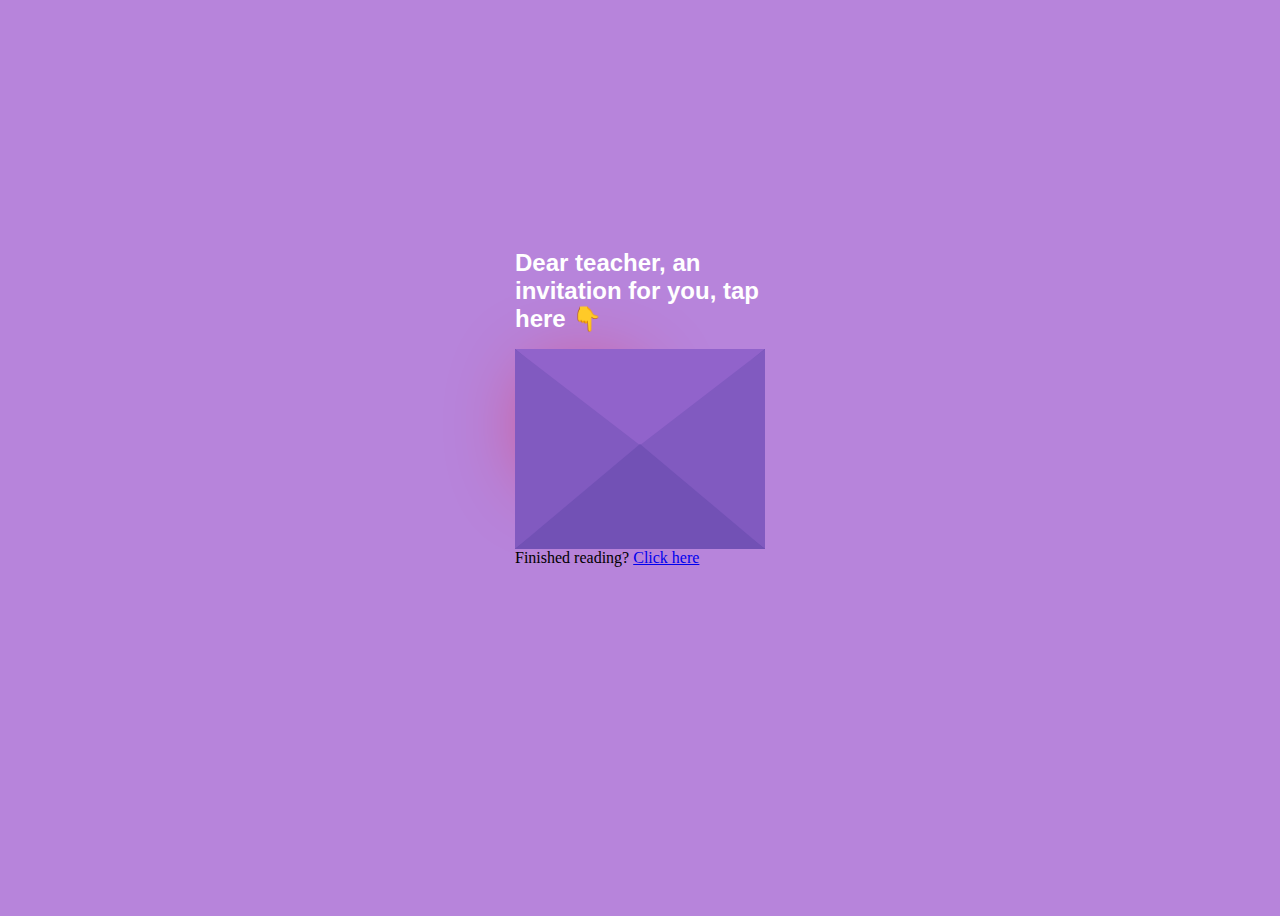
==== index.html @ e1e59bc0 "invitation" ====
<!DOCTYPE html>
<html lang="en">
  <head>
    <meta charset="UTF-8" />
    <meta name="viewport" content="width=device-width, initial-scale=1.0" />
    <title>untoldcoding</title>
    <link rel="stylesheet" href="Style3.css" />
  </head>
  <body>
    <div class="envelope">
      <div class="back"></div>
      <div class="letter">
        <div class="heart"></div>
        <div class="text">
          <p>
            You're heartly invited <br>
             to our welcome/farewell program,<br>
             which is conducted<br>
             on the 25th of Magh<br>
             at Siddharth Cottage. <br>
             <p style="color: blue;">NTC Family</p>
          </p>
          <!-- <a href="new.html">Click here</a> -->
        </div>
      </div>
      <div class="front"></div>
      <div class="top"></div>
      <div class="shadow"></div>
      <div class="text1">
        <h2>Dear teacher, an invitation for you, tap here 👇</h2>
      </div>
      Finished reading? <a href="yes/index.html">Click here</a>
    </div>
    
  </body>
</html>
---- Style3.css ----
body {
  display: flex;
  align-items: center;
  justify-content: center;
  height: 100vh;
  background: #b784db;
}
.envelope {
  position: relative;
  cursor: pointer;
}

.back {
  position: relative;
  width: 250px;
  height: 200px;
  background: #6247aa;
}
.front {
  position: absolute;
  border-right: 130px solid #815ac0;
  border-top: 100px solid transparent;
  border-bottom: 100px solid transparent;
  height: 0;
  width: 0;
  top: 0;
  left: 120px;
  z-index: 3;
}
.front:before {
  content: "";
  position: absolute;
  border-left: 130px solid #815ac0;
  border-top: 100px solid transparent;
  border-bottom: 100px solid transparent;
  height: 0;
  width: 0;
  top: -100px;
  left: -120px;
}
.front:after {
  content: "";
  position: absolute;
  border-bottom: 105px solid #7251b5;
  border-left: 125px solid transparent;
  border-right: 125px solid transparent;
  height: 0;
  width: 0;
  top: -5px;
  left: -120px;
}
.top {
  position: absolute;
  border-top: 105px solid #9163cb;
  border-left: 125px solid transparent;
  border-right: 125px solid transparent;
  height: 0;
  width: 0;
  top: 0;
  transform-origin: top;
  transition: 0.4s;
}
.envelope:hover .top {
  transform: rotateX(160deg);
}
.letter {
  position: absolute;
  background: white;
  width: 230px;
  height: 180px;
  top: 10px;
  left: 10px;
  transition: 0.2s;
}
.envelope:hover .letter {
  transform: translateY(-100px);
  z-index: 2;
}
.text1 {
  position: absolute;
  color: white;
  font-family: sans-serif;
  top: -55%;
}
.text {
  text-align: center;
  font-size: 9px;
  font-family: Arial, Helvetica, sans-serif;
  margin-top: 20px;
  font-weight: bold;
  color: black;
  position: relative;
  top: -20px;
  left: 20px;
}

/*---heart -----*/
.heart {
  background-color: red;
  height: 70px;
  width: 70px;
  position: relative;
  top: 20px;
  left: 20px;
  transform: rotate(-45deg);
  box-shadow: -5px 10px 90px red;
  animation: untoldcoding 0.8s linear infinite;
}

@keyframes untoldcoding {
  0% {
    transform: rotate(-45deg) scale(1.05);
  }
  70% {
    transform: rotate(-45deg) scale(1);
  }
  100% {
    transform: rotate(-45deg) scale(0.8);
  }
}
.heart:before {
  content: "";
  position: absolute;
  height: 70px;
  width: 70px;
  background-color: red;
  top: -40px;
  border-radius: 50px;
}
.heart:after {
  content: "";
  position: absolute;
  height: 70px;
  width: 70px;
  background-color: red;
  right: -40px;
  border-radius: 50px;
}
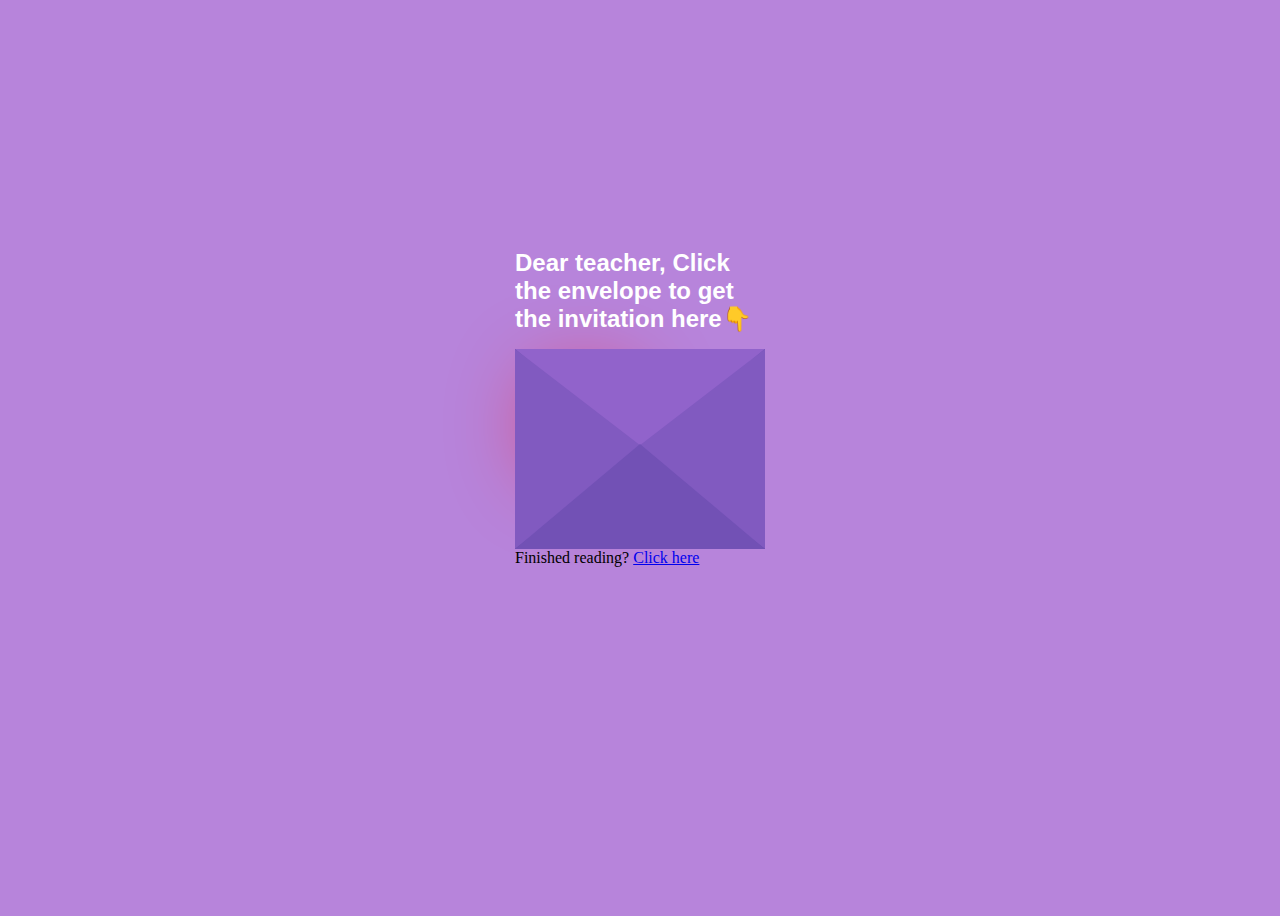
==== commit 6c8b6ccf: "minor change" ====
--- a/index.html
+++ b/index.html
@@ -3,7 +3,7 @@
   <head>
     <meta charset="UTF-8" />
     <meta name="viewport" content="width=device-width, initial-scale=1.0" />
-    <title>untoldcoding</title>
+    <title>An invitation for welcome/farewell program.</title>
     <link rel="stylesheet" href="Style3.css" />
   </head>
   <body>
@@ -27,7 +27,7 @@
       <div class="top"></div>
       <div class="shadow"></div>
       <div class="text1">
-        <h2>Dear teacher, an invitation for you, tap here 👇</h2>
+        <h2>Dear teacher, Click the envelope to get the invitation here👇</h2>
       </div>
       Finished reading? <a href="yes/index.html">Click here</a>
     </div>
